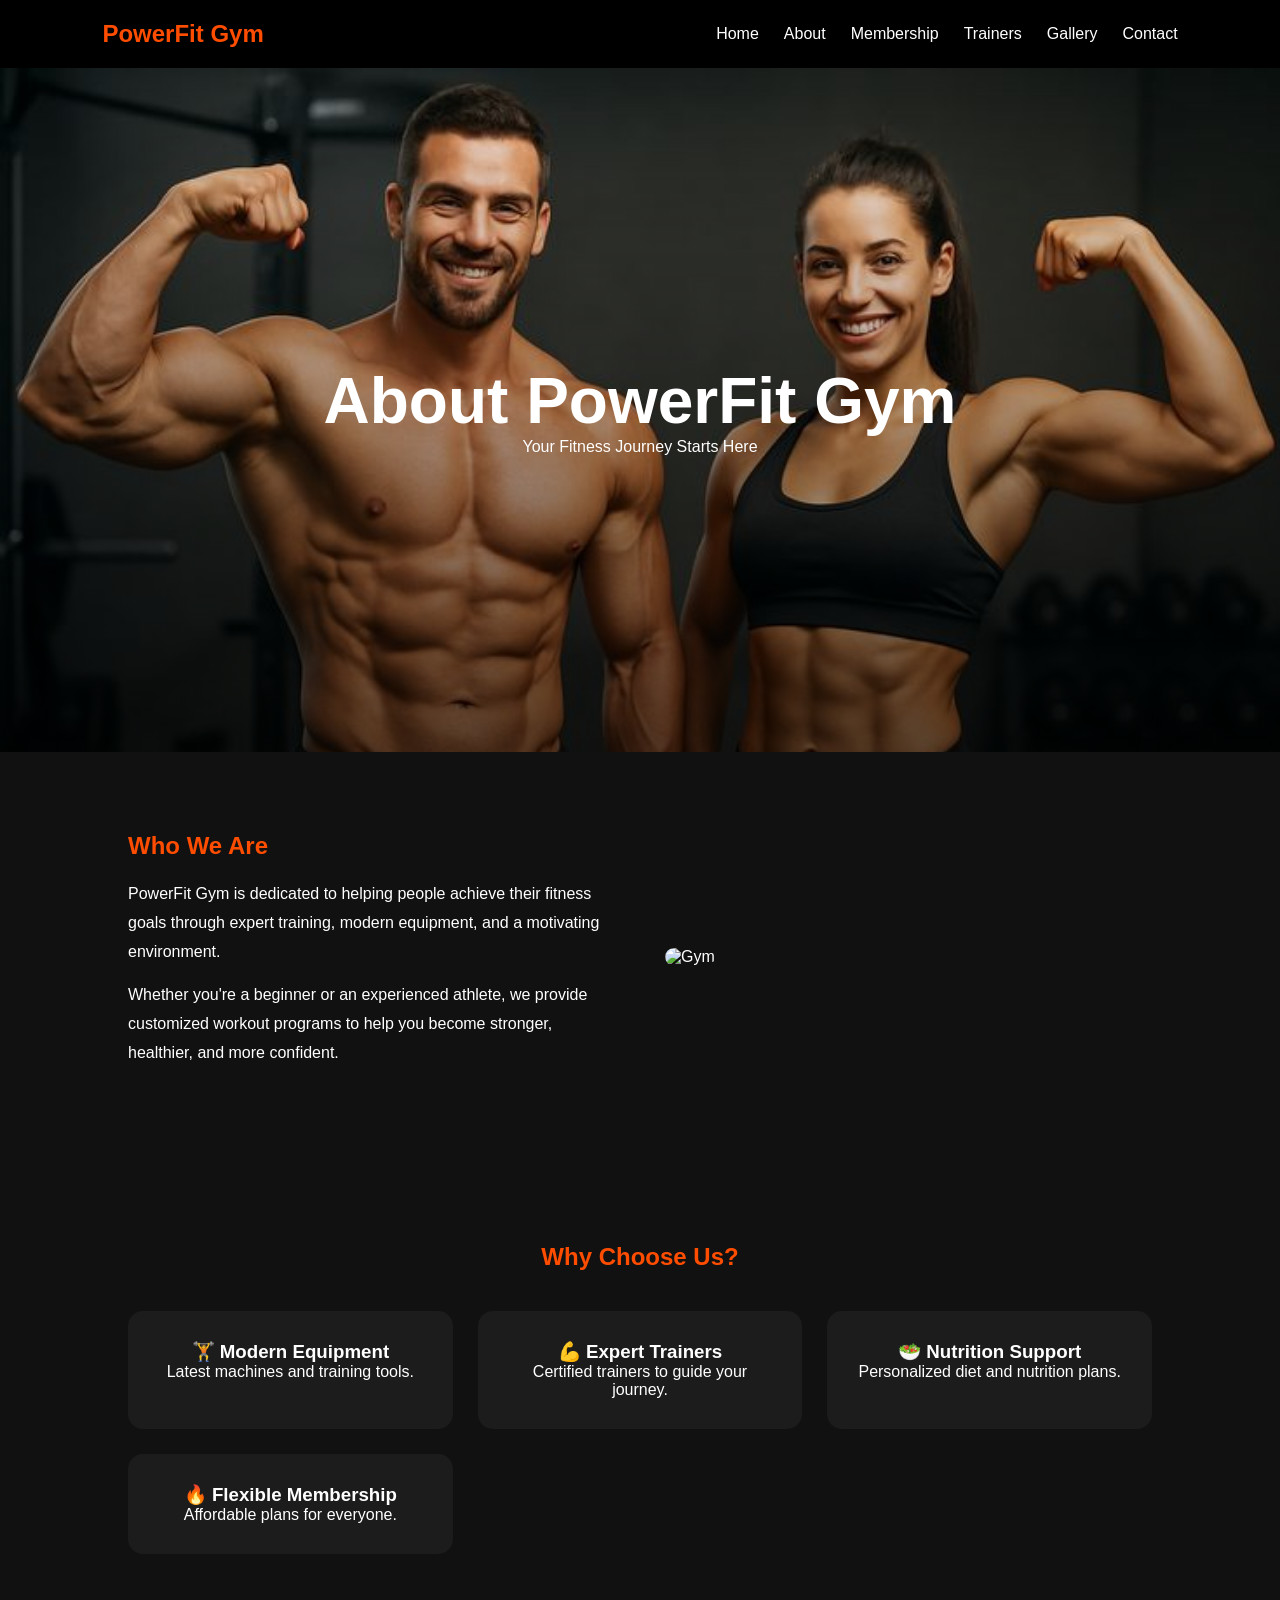
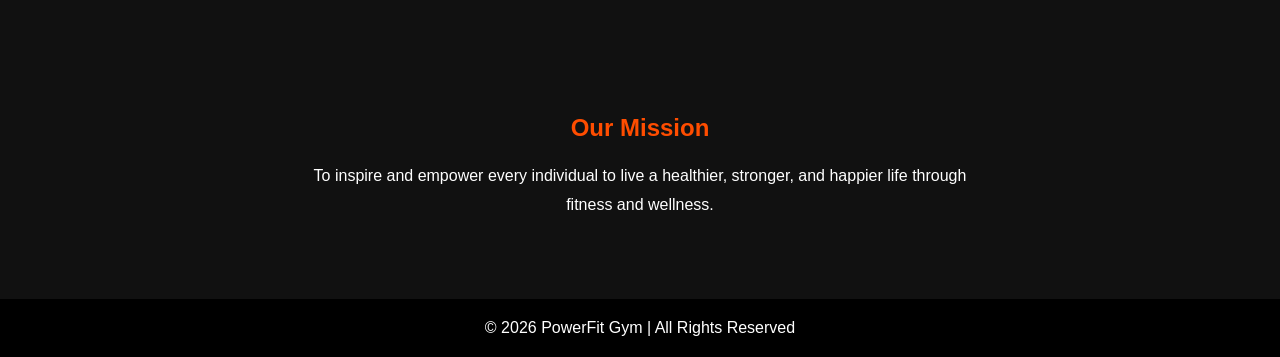
==== about.html @ fad51815 "first commit" ====
<!DOCTYPE html>
<html lang="en">

<head>
    <meta charset="UTF-8">
    <meta name="viewport" content="width=device-width, initial-scale=1.0">
    <title>About Us | PowerFit Gym</title>
    <link rel="stylesheet" href="about.css">
</head>

<body>

    <header>
        <nav>
            <h2 class="logo">PowerFit Gym</h2>

            <ul>
                <li><a href="home.html">Home</a></li>
                <li><a href="about.html">About</a></li>
                <li><a href="membership.html">Membership</a></li>
                <li><a href="trainers.html">Trainers</a></li>
                <li><a href="gallery.html">Gallery</a></li>
                <li><a href="contact.html">Contact</a></li>
            </ul>
        </nav>
    </header>

    <section class="about-hero">
        <h1>About PowerFit Gym</h1>
        <p>Your Fitness Journey Starts Here</p>
    </section>

    <section class="about">
        <div class="about-text">
            <h2>Who We Are</h2>

            <p>
                PowerFit Gym is dedicated to helping people achieve their
                fitness goals through expert training, modern equipment,
                and a motivating environment.
            </p>

            <p>
                Whether you're a beginner or an experienced athlete,
                we provide customized workout programs to help you
                become stronger, healthier, and more confident.
            </p>
        </div>

        <div class="about-image">
            <img src="https://images.unsplash.com/photo-1534438327276-14e5300c3a48?w=800" alt="Gym">
        </div>
    </section>

    <section class="features">
        <h2>Why Choose Us?</h2>

        <div class="feature-container">

            <div class="card">
                <h3>🏋 Modern Equipment</h3>
                <p>Latest machines and training tools.</p>
            </div>

            <div class="card">
                <h3>💪 Expert Trainers</h3>
                <p>Certified trainers to guide your journey.</p>
            </div>

            <div class="card">
                <h3>🥗 Nutrition Support</h3>
                <p>Personalized diet and nutrition plans.</p>
            </div>

            <div class="card">
                <h3>🔥 Flexible Membership</h3>
                <p>Affordable plans for everyone.</p>
            </div>

        </div>
    </section>

    <section class="mission">
        <h2>Our Mission</h2>

        <p>
            To inspire and empower every individual to live a healthier,
            stronger, and happier life through fitness and wellness.
        </p>
    </section>

    <footer>
        <p>© 2026 PowerFit Gym | All Rights Reserved</p>
    </footer>
    <script src="about.js"></script>

</body>

</html>
---- about.css ----
* {
    margin: 0;
    padding: 0;
    box-sizing: border-box;
    font-family: Arial, sans-serif;
}

body {
    background: #111;
    color: white;
}

nav {
    display: flex;
    justify-content: space-between;
    align-items: center;
    padding: 20px 8%;
    background: #000;
}

.logo {
    color: #ff4d00;
}

nav ul {
    display: flex;
    list-style: none;
}

nav ul li {
    margin-left: 25px;
}

nav ul li a {
    color: white;
    text-decoration: none;
    transition: 0.3s;
}

nav ul li a:hover {
    color: #ff4d00;
}



.about-hero {
    height: 76vh;
    display: flex;
    flex-direction: column;
    justify-content: center;
    align-items: center;
    text-align: center;
    background: linear-gradient(rgba(0, 0, 0, 0),
            rgba(0, 0, 0, .6)),
        url('../TI\ APRESENTO\ NETFLIX\ FITNESS.jpg');
    width: 100%;
    background-size: cover;

}

.about-hero h1 {
    font-size: 4rem;
}

.about {
    display: flex;
    justify-content: center;
    align-items: center;
    gap: 50px;
    padding: 80px 10%;
    flex-wrap: wrap;
}

.about-text {
    flex: 1;
    min-width: 300px;
}

.about-text h2 {
    color: #ff4d00;
    margin-bottom: 20px;
}

.about-text p {
    line-height: 1.8;
    margin-bottom: 15px;
}

.about-image {
    flex: 1;
    min-width: 300px;
}

.about-image img {
    width: 100%;
    border-radius: 15px;
}

.features {
    padding: 80px 10%;
    text-align: center;
}

.features h2 {
    color: #ff4d00;
    margin-bottom: 40px;
}

.feature-container {
    display: grid;
    grid-template-columns: repeat(auto-fit, minmax(250px, 1fr));
    gap: 25px;
}

.card {
    background: #1c1c1c;
    padding: 30px;
    border-radius: 15px;
    transition: 0.4s;
}

.card:hover {
    transform: translateY(-10px);
    box-shadow: 0 10px 25px rgba(255, 77, 0, 0.3);
}

.mission {
    text-align: center;
    padding: 80px 10%;
}

.mission h2 {
    color: #ff4d00;
    margin-bottom: 20px;
}

.mission p {
    max-width: 700px;
    margin: auto;
    line-height: 1.8;
}

footer {
    text-align: center;
    padding: 20px;
    background: #000;
}
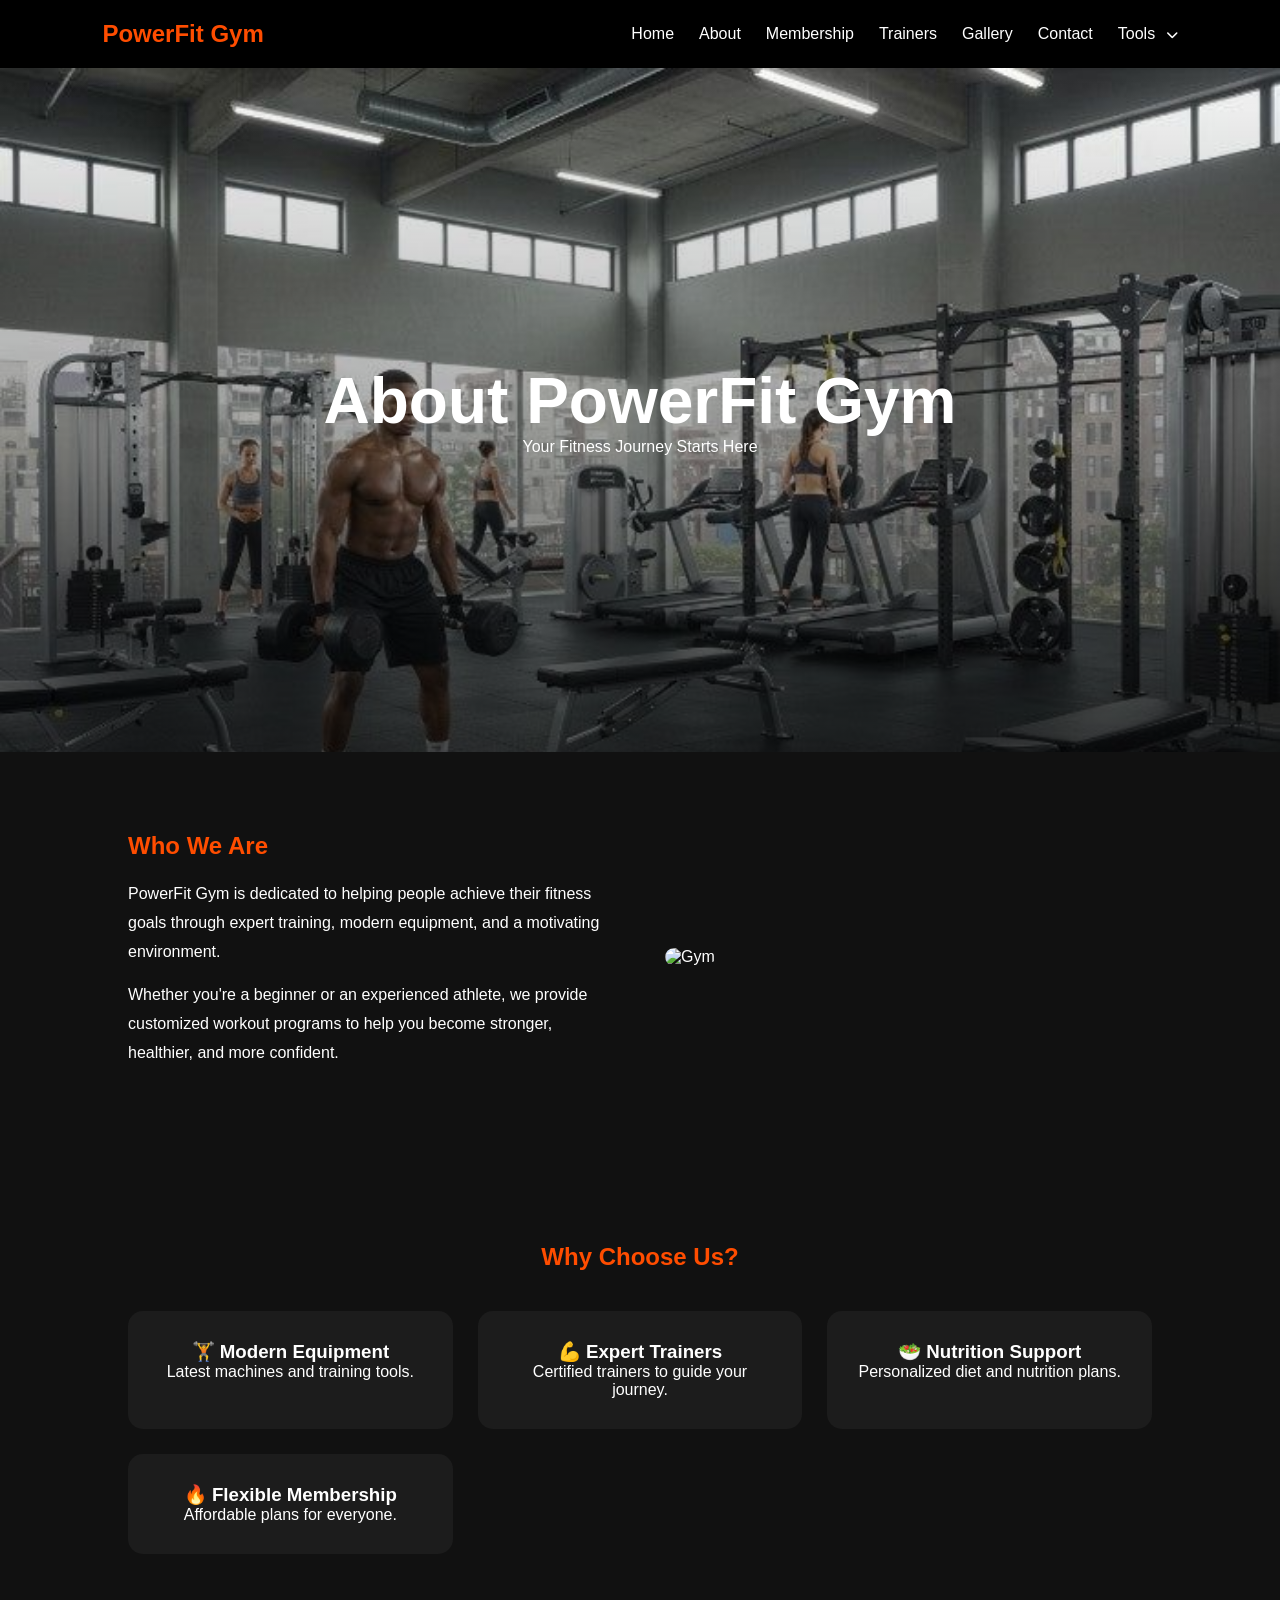
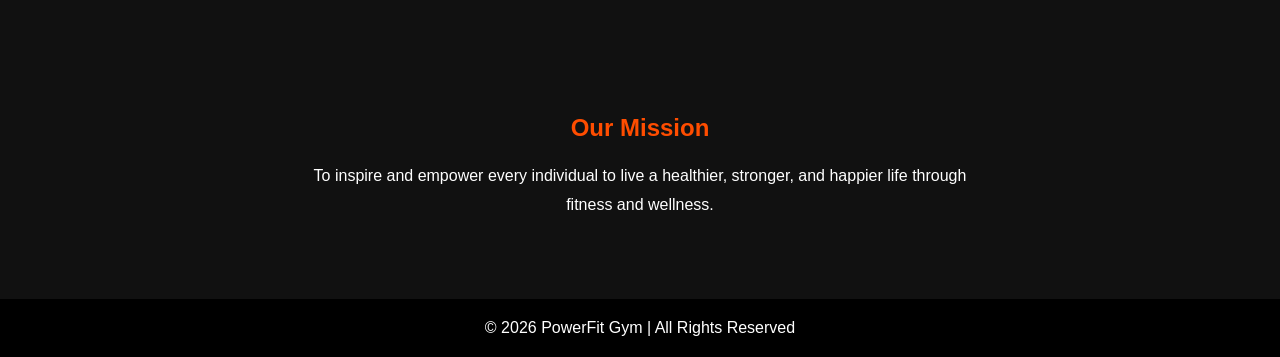
==== commit b4cd2d93: "new" ====
--- a/about.html
+++ b/about.html
@@ -6,6 +6,8 @@
     <meta name="viewport" content="width=device-width, initial-scale=1.0">
     <title>About Us | PowerFit Gym</title>
     <link rel="stylesheet" href="about.css">
+    <link rel="stylesheet"
+href="https://cdnjs.cloudflare.com/ajax/libs/font-awesome/6.7.2/css/all.min.css">
 </head>
 
 <body>
@@ -15,12 +17,25 @@
             <h2 class="logo">PowerFit Gym</h2>
 
             <ul>
-                <li><a href="home.html">Home</a></li>
+                <li><a href="index.html">Home</a></li>
                 <li><a href="about.html">About</a></li>
                 <li><a href="membership.html">Membership</a></li>
                 <li><a href="trainers.html">Trainers</a></li>
                 <li><a href="gallery.html">Gallery</a></li>
                 <li><a href="contact.html">Contact</a></li>
+                <li class="dropdown">
+    <a href="#">
+        Tools <i class="fa-solid fa-chevron-down"></i>
+    </a>
+
+    <ul class="dropdown-menu">
+        <li><a href="bmi.html"><i class="fa-solid fa-calculator"></i> BMI Calculator</a></li>
+        <li><a href="calorie.html"><i class="fa-solid fa-fire"></i> Calorie Calculator</a></li>
+        <li><a href="workout.html"><i class="fa-solid fa-dumbbell"></i> Workout Planner</a></li>
+        <li><a href="about.html"><i class="fa-solid fa-circle-info"></i> About</a></li>
+        <li><a href="contact.html"><i class="fa-solid fa-envelope"></i> Contact</a></li>
+    </ul>
+</li>
             </ul>
         </nav>
     </header>
--- a/about.css
+++ b/about.css
@@ -41,6 +41,58 @@
     color: #ff4d00;
 }
 
+/* Dropdown */
+.dropdown {
+    position: relative;
+}
+
+.dropdown-menu {
+    position: absolute;
+    top: 100%;
+    left: 0;
+
+    background: #1c1c1c;
+    min-width: 220px;
+
+    list-style: none;
+    display: none;
+
+    border-radius: 8px;
+    overflow: hidden;
+
+    box-shadow: 0 10px 20px rgba(0,0,0,.3);
+}
+
+.dropdown-menu li {
+    margin: 0;
+}
+
+.dropdown-menu li a {
+    display: block;
+    padding: 12px 20px;
+    color: white;
+    text-decoration: none;
+}
+
+.dropdown-menu li a:hover {
+    background: #ff4d00;
+    color: white;
+}
+
+.dropdown:hover .dropdown-menu {
+    display: block;
+}
+
+
+.dropdown > a i {
+    margin-left: 6px;
+    transition: transform 0.3s ease;
+    font-size: 12px;
+}
+
+.dropdown:hover > a i {
+    transform: rotate(180deg);
+}
 
 
 .about-hero {
@@ -52,7 +104,7 @@
     text-align: center;
     background: linear-gradient(rgba(0, 0, 0, 0),
             rgba(0, 0, 0, .6)),
-        url('../TI\ APRESENTO\ NETFLIX\ FITNESS.jpg');
+        url("Does Gym Make You Taller_.jpg");
     width: 100%;
     background-size: cover;
 
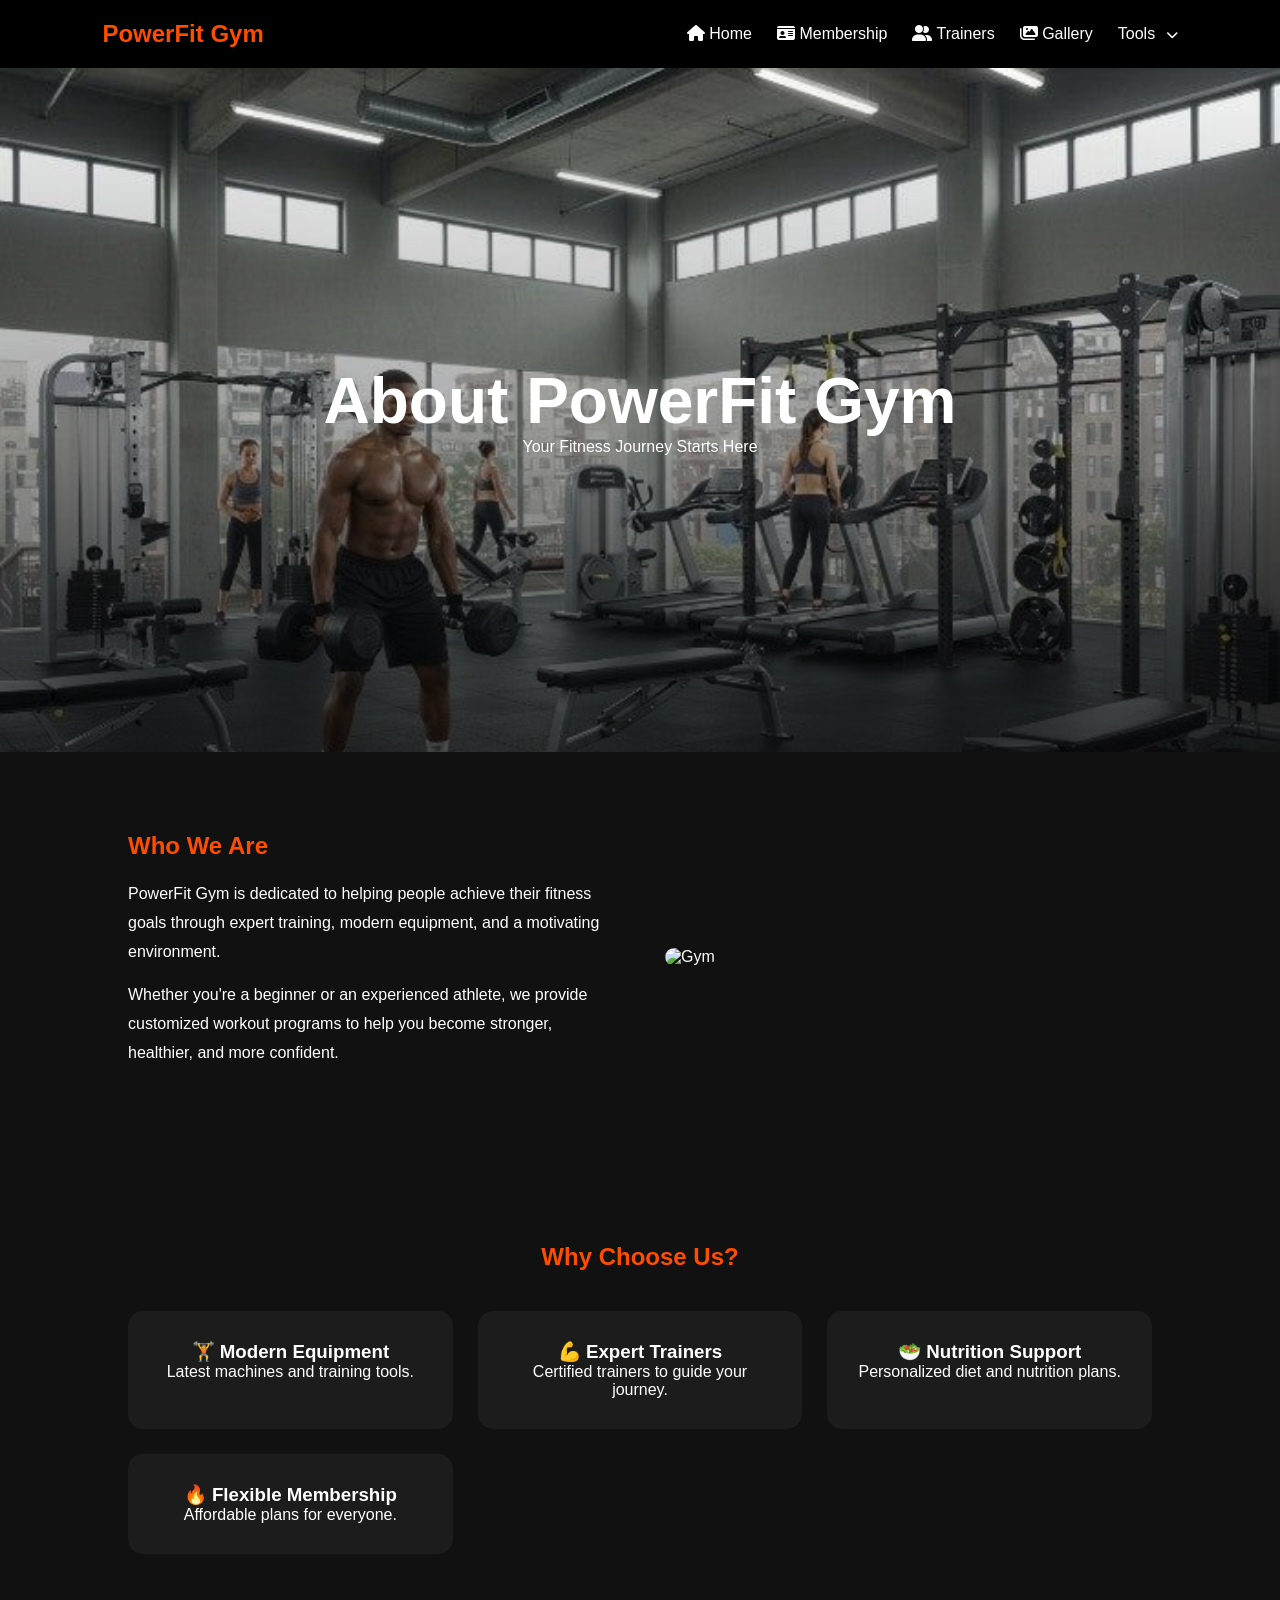
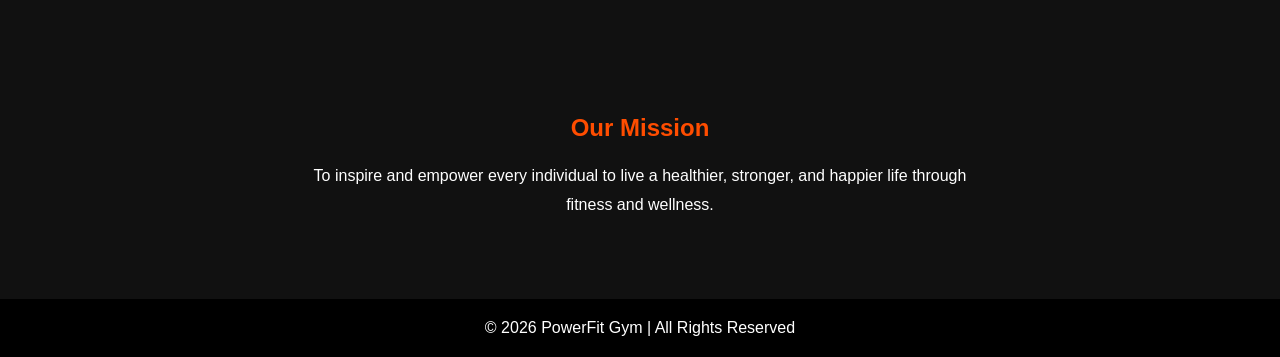
==== commit 78f037e4: "change" ====
--- a/about.html
+++ b/about.html
@@ -6,8 +6,7 @@
     <meta name="viewport" content="width=device-width, initial-scale=1.0">
     <title>About Us | PowerFit Gym</title>
     <link rel="stylesheet" href="about.css">
-    <link rel="stylesheet"
-href="https://cdnjs.cloudflare.com/ajax/libs/font-awesome/6.7.2/css/all.min.css">
+    <link rel="stylesheet" href="https://cdnjs.cloudflare.com/ajax/libs/font-awesome/6.5.1/css/all.min.css">
 </head>
 
 <body>
@@ -17,12 +16,10 @@
             <h2 class="logo">PowerFit Gym</h2>
 
             <ul>
-                <li><a href="index.html">Home</a></li>
-                <li><a href="about.html">About</a></li>
-                <li><a href="membership.html">Membership</a></li>
-                <li><a href="trainers.html">Trainers</a></li>
-                <li><a href="gallery.html">Gallery</a></li>
-                <li><a href="contact.html">Contact</a></li>
+                <li><a href="index.html"><i class="fa-solid fa-house"></i> Home</a></li>
+                <li><a href="membership.html"><i class="fa-solid fa-id-card"></i> Membership</a></li>
+                <li><a href="trainers.html"><i class="fa-solid fa-user-group"></i> Trainers</a></li>
+                <li><a href="gallery.html"><i class="fa-solid fa-images"></i> Gallery</a></li>
                 <li class="dropdown">
     <a href="#">
         Tools <i class="fa-solid fa-chevron-down"></i>
